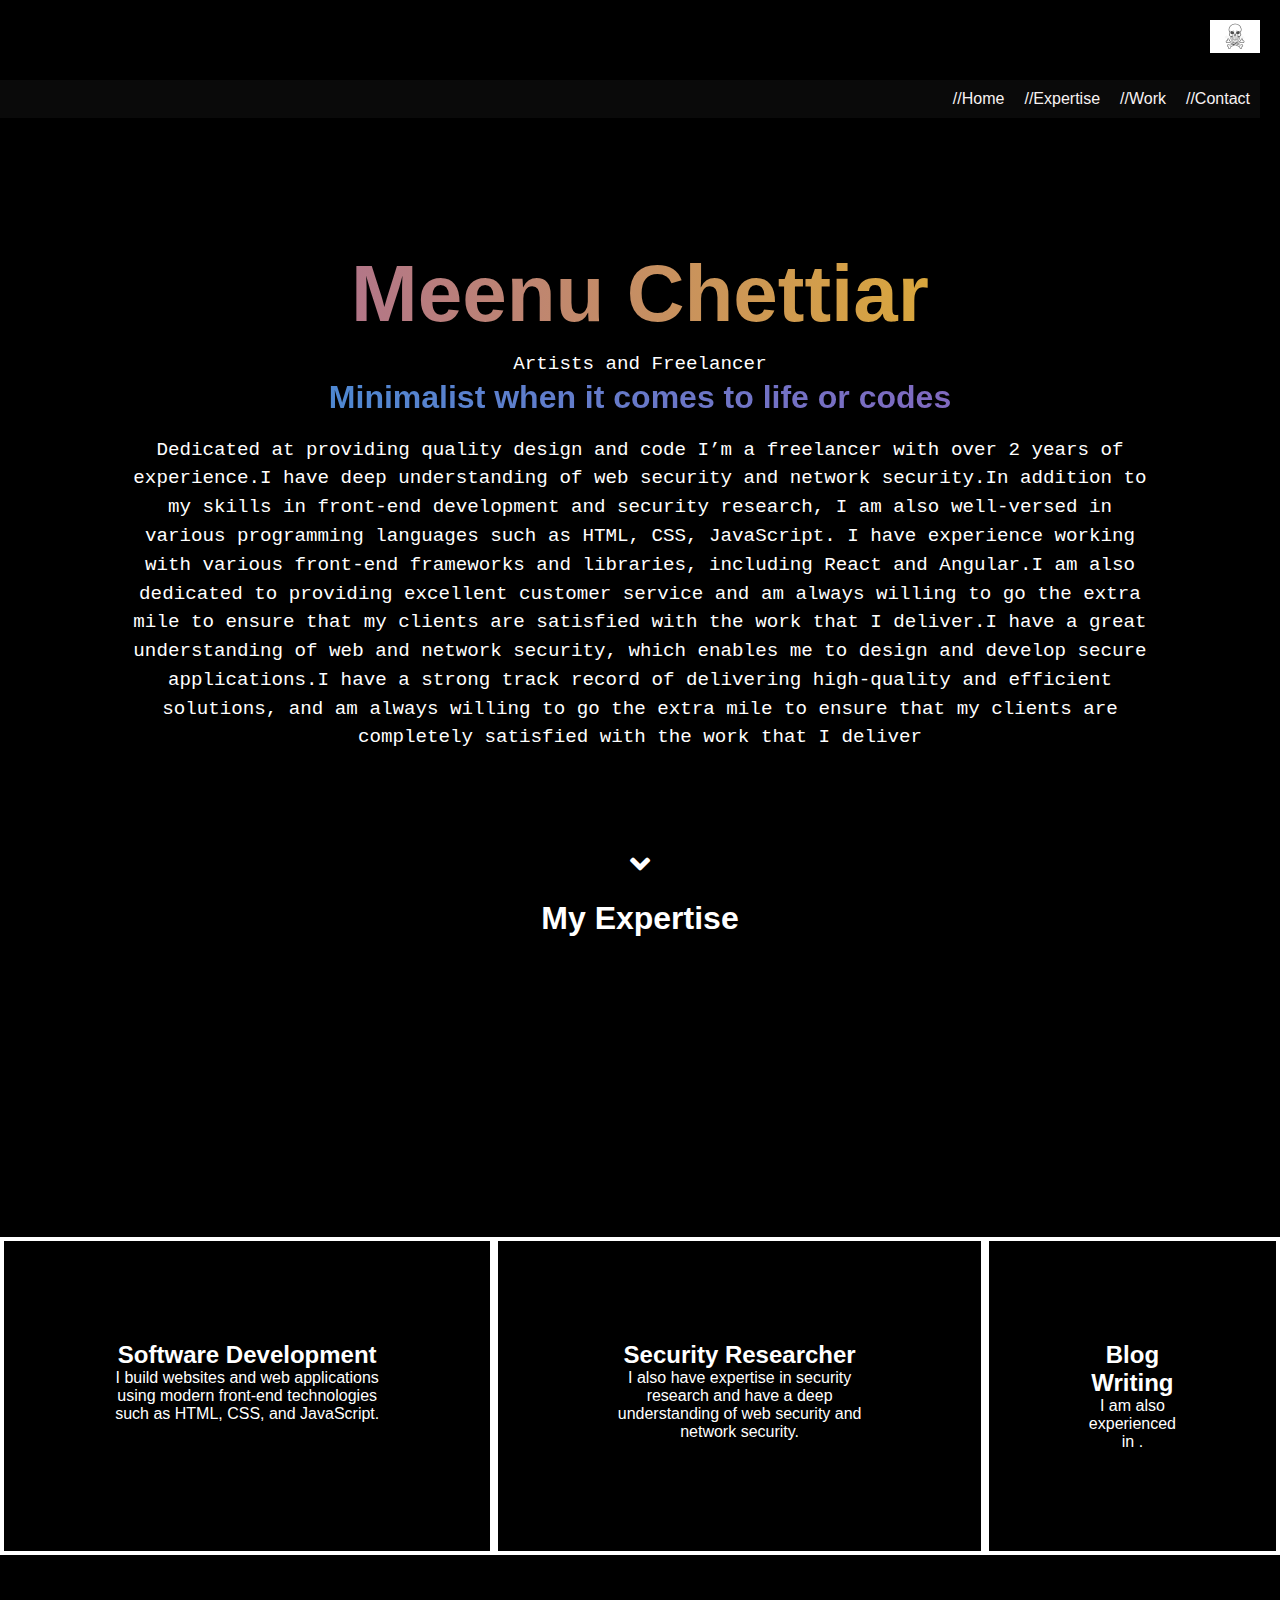
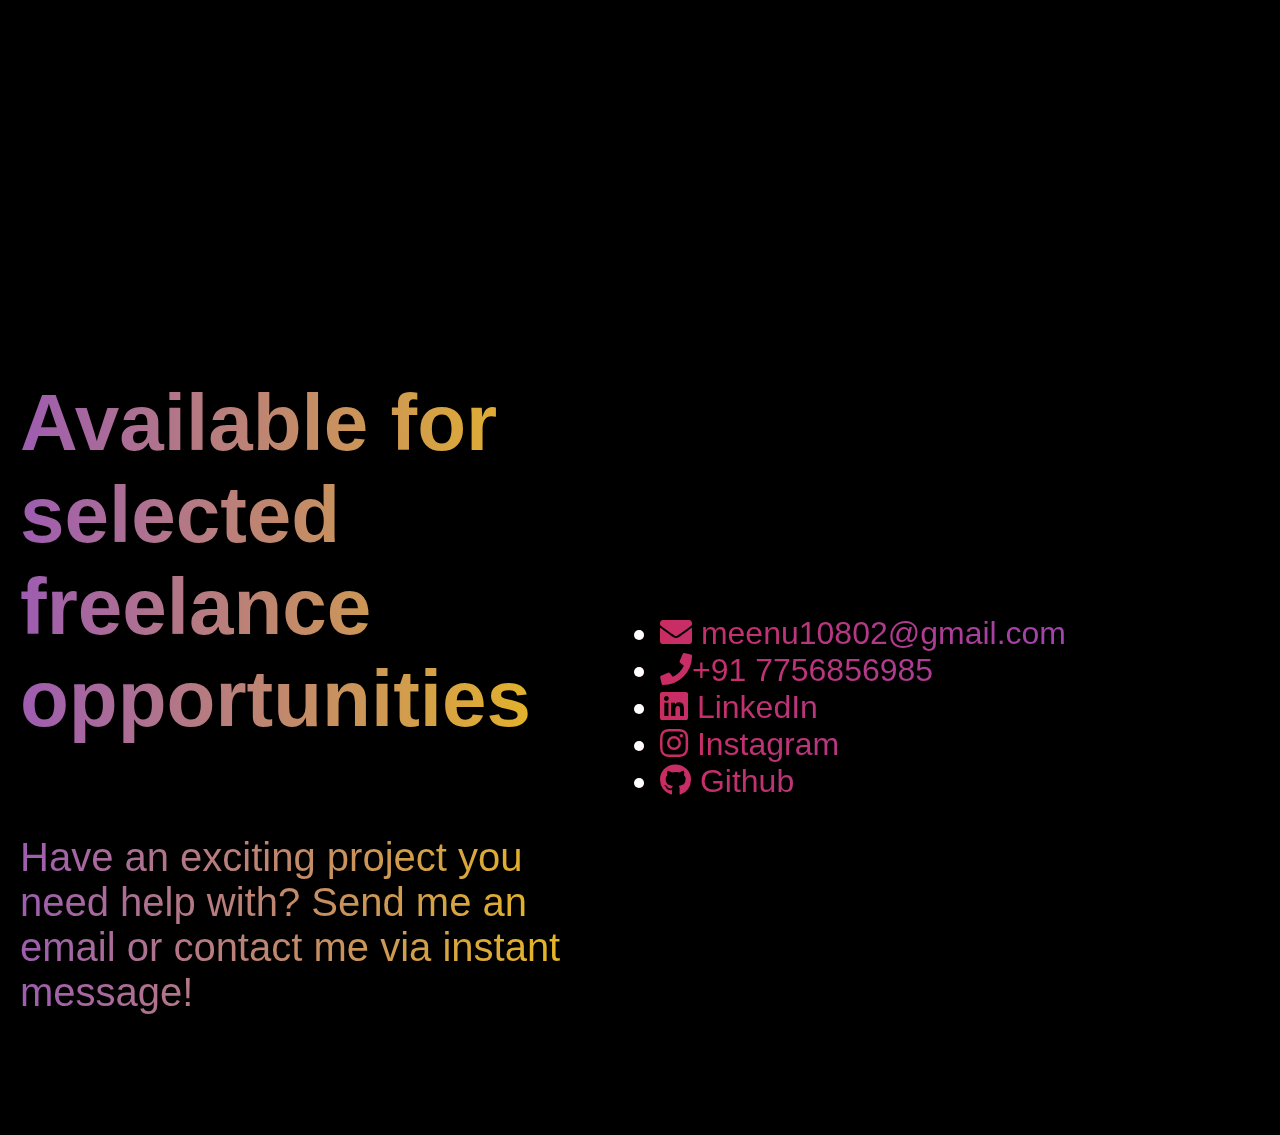
==== index.html @ 860223d9 "Add files via upload" ====
<!DOCTYPE html>
<html>
<head>
    <title>Home</title>
    <link rel="stylesheet" href="app.css">
   
</head>
<body>
    <header>
       
<div class="home-section">
    <div class="logo">
        <a href="index.html">
            <img src="logo.jpg" alt="logo">
        </a>
    </div>
    <nav>
        <ul>
            <li><a href="index.html">//Home</a></li>
            <li><a href="expertise.html">//Expertise</a></li>
            <li><a href="work1.html">//Work</a></li>
            <li><a href="contact.html">//Contact</a></li>
            
        </ul>
    </nav>
    
    <div class="introduction">
        <h1>Meenu Chettiar</h1>
        <p>Artists and Freelancer</p>
        <h2>Minimalist when it comes to life or codes</h2>
        <p>Dedicated at providing quality design and code

            I’m a freelancer with over 2 years of experience.I have deep understanding 
            of web security and network security.In addition to my skills in front-end
             development and security research, I am also well-versed in various programming 
             languages such as HTML, CSS, JavaScript. I have experience working with various 
             front-end frameworks and libraries, including React and Angular.I am also dedicated to providing
              excellent customer service and am always willing to go the extra mile to ensure that my 
              clients are satisfied with the work that I deliver.I have a great understanding of web and 
              network security, which enables me to design and develop secure applications.I have a strong 
              track record of delivering high-quality and efficient solutions, and am always willing to go the
               extra mile to ensure that my clients are completely satisfied with the work that I deliver</p>
        
    </div>
    <div class="scroll-down">
        <i class="fa fa-angle-down fa-2x" aria-hidden="true"></i>
    </div>
</div>


<h1><center> My Expertise</center></h1>
            
                
                <div class="expertise-section">
                    <div class="expertise-box">
                        <h2 class="software">Software Development</h2>
                        <p>I build websites and web applications using modern front-end technologies such as HTML, CSS, and JavaScript.</p>
                    </div>
                    <div class="expertise-box">
                        <h2 class="security">Security Researcher</h2>
                        <p>I also have expertise in security research and have a deep understanding of web security and network security.</p>
                    </div>
                    <div class="expertise-box">
                        <h2 class="flutter">Blog Writing</h2>
                        <p>I am also experienced in .</p>
                    </div>
                </div>
               
                <div class="contact-section">
                    <link rel="stylesheet" href="app.css">
                    <link href="https://cdnjs.cloudflare.com/ajax/libs/font-awesome/5.15.1/css/all.min.css" rel="stylesheet" >
                    <div class="left-section">
                     <h1>Available for selected freelance opportunities&nbsp;</h1>
                
                       <br>
                
                
                
                
                       <br>
                
                        <p>Have an exciting project you need help with? Send me an email or contact me via instant message!</p>
                <br>
                
                
                
                        
                <br>  </div>
                
                <div class="right-section">
                    
                    <br>
                    
                
                
                
                
                
                
                    <br>
                
                
                
                
                
                
                
                
                
                    <br>
                
                
                <br>
                
                
                    <ul>
                        <li><i class="fas fa-envelope"></i> meenu10802@gmail.com</a></li>
                        <li><i class="fas fa-phone"></i>+91 7756856985</a></li>
                       
                        <li><a href="https://www.linkedin.com/in/meenu-chettiar/"><i class="fab fa-linkedin"></i> LinkedIn</a></li>
                        <li><a href="https://www.instagram.com/the_tomboym/"><i class="fab fa-instagram"></i> Instagram</a></li>
                        <li><a href="https://github.com/meenu10802"><i class="fab fa-github"></i> Github</a></li>
                    </ul>
                </div>
---- app.css ----
* {
    margin: 0;
    padding: 0;
    box-sizing: border-box;
}

body {
    font-family: Arial, sans-serif;
    background-color: black;
    color: white;
}

.home-section {
    display: flex;
    flex-wrap: wrap;
    align-items: center;
    justify-content: center;
    height: 100vh;
}

.logo {
    position: absolute;
    top: 20px;
    right: 20px;
}

img {
    width: 50px;
}
/*Navigation Bar */
nav {
    position: absolute;
    top: 80px;
    right: 20px;
    width: 100%;
    background-color: rgb(10, 10, 10);
    display: flex;
    justify-content: flex-end;
    align-items: center;
    padding: 10px;
}

nav ul {
    list-style: none;
    display: flex;
}

nav ul li {
    margin-left: 20px;
}

nav ul li a {
    text-decoration: none;
    color: rgb(249, 243, 243);
}
 /* Contents of the homepage*/   
.introduction {
    text-align: center;
    margin-top: 100px;
}

.introduction h1 {
    font-size: 5em;
    margin-bottom: 10px;
    background: linear-gradient(to right, #9b59b6, #f1c40f);
    -webkit-background-clip: text;
    -webkit-text-fill-color: transparent;
}

.introduction h2 {
    font-size: 2em;
    margin-bottom: 20px;
    background: linear-gradient(to right, #3498db, #9b59b6);
    -webkit-background-clip: text;
    -webkit-text-fill-color: transparent;
}

.introduction p {
    font-size: 1.2em;
    line-height: 1.5;
    width: 80%;
    margin: 0 auto;
    text-align: center;
    font-family: 'Courier New', monospace;
}
/* scroll down button*/
.scroll-down {
    position: absolute;
    bottom: 20px;
    left: 50%;
    transform: translateX(-50%);
    animation: rotate 2s infinite;
}
/*roatate jo ki abhi nahi ho raha */
@keyframes rotate {
    from {
        transform: rotate(0deg);
    }
    to {
        transform: rotate(360deg);
    }
}
.scroll-container {
    position: fixed;
    bottom: 20px;
    left: 50%;
    transform: translateX(-50%);
}

.scroll-button {
    display: block;
    width: 50px;
    height: 50px;
    background-color: rgb(238, 41, 6);
    color: #fff;
    text-align: center;
    line-height: 50px;
    border-radius: 50%;
    box-shadow: 0 0 10px rgba(134, 117, 117, 0.5);
    animation: jump 1s infinite;
}

.scroll-button i {
    font-size: 24px;
}

@keyframes jump {
    0% {
        transform: translateY(0);
    }
    50% {
        transform: translateY(-10px);
    }
    100% {
        transform: translateY(0);
    }
}
.arrow-down {
    width: 0;
    height: 0;
    border-left: 20px solid transparent;
    border-right: 20px solid transparent;
    border-top: 20px solid white;
    display: inline-block;
    margin: 0 auto;
}
/*Expertise */
.expertise-section {
    display: flex;
    flex-wrap: nowrap;
    justify-content: space-between;
    margin: 300px auto;
}
/*Create the box */
.expertise-box {
    border: 4px solid;
    padding: 100px;
    text-align: center;
    box-sizing: border-box;
}
/*3 boxes*/
.expertise-box:nth-of-type(1) h3 {
    border-color: pink;
}

.expertise-box:nth-of-type(2) h3 {
    border-color: blue;
}

.expertise-box:nth-of-type(3) h3 {
    border-color: orange;
}

h3 span {
    color: pink;
}

  

.contact-section {
    display: flex;
}

.left-section {
    width: 50%;
    background-color: black;
    color: white;
    padding: 20px;
    margin-top: 8%;
    font-size: 2.5em;
    margin-bottom: 10px;
    background: linear-gradient(to right, #9b59b6, #f1c40f);
    -webkit-background-clip: text;
    -webkit-text-fill-color: transparent;
}
.right-section {
    width: 50%;
    background-color: black;
    color: white;
    padding: 20px;
    margin-top: 15%;
    font-size: 2em;
    margin-bottom: 10px;
    background: linear-gradient(to right, #cc2b5e, #8953d5);
    -webkit-background-clip: text;
    -webkit-text-fill-color: transparent;
}
/* In your CSS file */
nav {
    /* Navbar styles here */
    border-bottom: 1px solid #000; /* Add a border to the bottom of the navbar */
}
---- app.css ----
* {
    margin: 0;
    padding: 0;
    box-sizing: border-box;
}

body {
    font-family: Arial, sans-serif;
    background-color: black;
    color: white;
}

.home-section {
    display: flex;
    flex-wrap: wrap;
    align-items: center;
    justify-content: center;
    height: 100vh;
}

.logo {
    position: absolute;
    top: 20px;
    right: 20px;
}

img {
    width: 50px;
}
/*Navigation Bar */
nav {
    position: absolute;
    top: 80px;
    right: 20px;
    width: 100%;
    background-color: rgb(10, 10, 10);
    display: flex;
    justify-content: flex-end;
    align-items: center;
    padding: 10px;
}

nav ul {
    list-style: none;
    display: flex;
}

nav ul li {
    margin-left: 20px;
}

nav ul li a {
    text-decoration: none;
    color: rgb(249, 243, 243);
}
 /* Contents of the homepage*/   
.introduction {
    text-align: center;
    margin-top: 100px;
}

.introduction h1 {
    font-size: 5em;
    margin-bottom: 10px;
    background: linear-gradient(to right, #9b59b6, #f1c40f);
    -webkit-background-clip: text;
    -webkit-text-fill-color: transparent;
}

.introduction h2 {
    font-size: 2em;
    margin-bottom: 20px;
    background: linear-gradient(to right, #3498db, #9b59b6);
    -webkit-background-clip: text;
    -webkit-text-fill-color: transparent;
}

.introduction p {
    font-size: 1.2em;
    line-height: 1.5;
    width: 80%;
    margin: 0 auto;
    text-align: center;
    font-family: 'Courier New', monospace;
}
/* scroll down button*/
.scroll-down {
    position: absolute;
    bottom: 20px;
    left: 50%;
    transform: translateX(-50%);
    animation: rotate 2s infinite;
}
/*roatate jo ki abhi nahi ho raha */
@keyframes rotate {
    from {
        transform: rotate(0deg);
    }
    to {
        transform: rotate(360deg);
    }
}
.scroll-container {
    position: fixed;
    bottom: 20px;
    left: 50%;
    transform: translateX(-50%);
}

.scroll-button {
    display: block;
    width: 50px;
    height: 50px;
    background-color: rgb(238, 41, 6);
    color: #fff;
    text-align: center;
    line-height: 50px;
    border-radius: 50%;
    box-shadow: 0 0 10px rgba(134, 117, 117, 0.5);
    animation: jump 1s infinite;
}

.scroll-button i {
    font-size: 24px;
}

@keyframes jump {
    0% {
        transform: translateY(0);
    }
    50% {
        transform: translateY(-10px);
    }
    100% {
        transform: translateY(0);
    }
}
.arrow-down {
    width: 0;
    height: 0;
    border-left: 20px solid transparent;
    border-right: 20px solid transparent;
    border-top: 20px solid white;
    display: inline-block;
    margin: 0 auto;
}
/*Expertise */
.expertise-section {
    display: flex;
    flex-wrap: nowrap;
    justify-content: space-between;
    margin: 300px auto;
}
/*Create the box */
.expertise-box {
    border: 4px solid;
    padding: 100px;
    text-align: center;
    box-sizing: border-box;
}
/*3 boxes*/
.expertise-box:nth-of-type(1) h3 {
    border-color: pink;
}

.expertise-box:nth-of-type(2) h3 {
    border-color: blue;
}

.expertise-box:nth-of-type(3) h3 {
    border-color: orange;
}

h3 span {
    color: pink;
}

  

.contact-section {
    display: flex;
}

.left-section {
    width: 50%;
    background-color: black;
    color: white;
    padding: 20px;
    margin-top: 8%;
    font-size: 2.5em;
    margin-bottom: 10px;
    background: linear-gradient(to right, #9b59b6, #f1c40f);
    -webkit-background-clip: text;
    -webkit-text-fill-color: transparent;
}
.right-section {
    width: 50%;
    background-color: black;
    color: white;
    padding: 20px;
    margin-top: 15%;
    font-size: 2em;
    margin-bottom: 10px;
    background: linear-gradient(to right, #cc2b5e, #8953d5);
    -webkit-background-clip: text;
    -webkit-text-fill-color: transparent;
}
/* In your CSS file */
nav {
    /* Navbar styles here */
    border-bottom: 1px solid #000; /* Add a border to the bottom of the navbar */
}
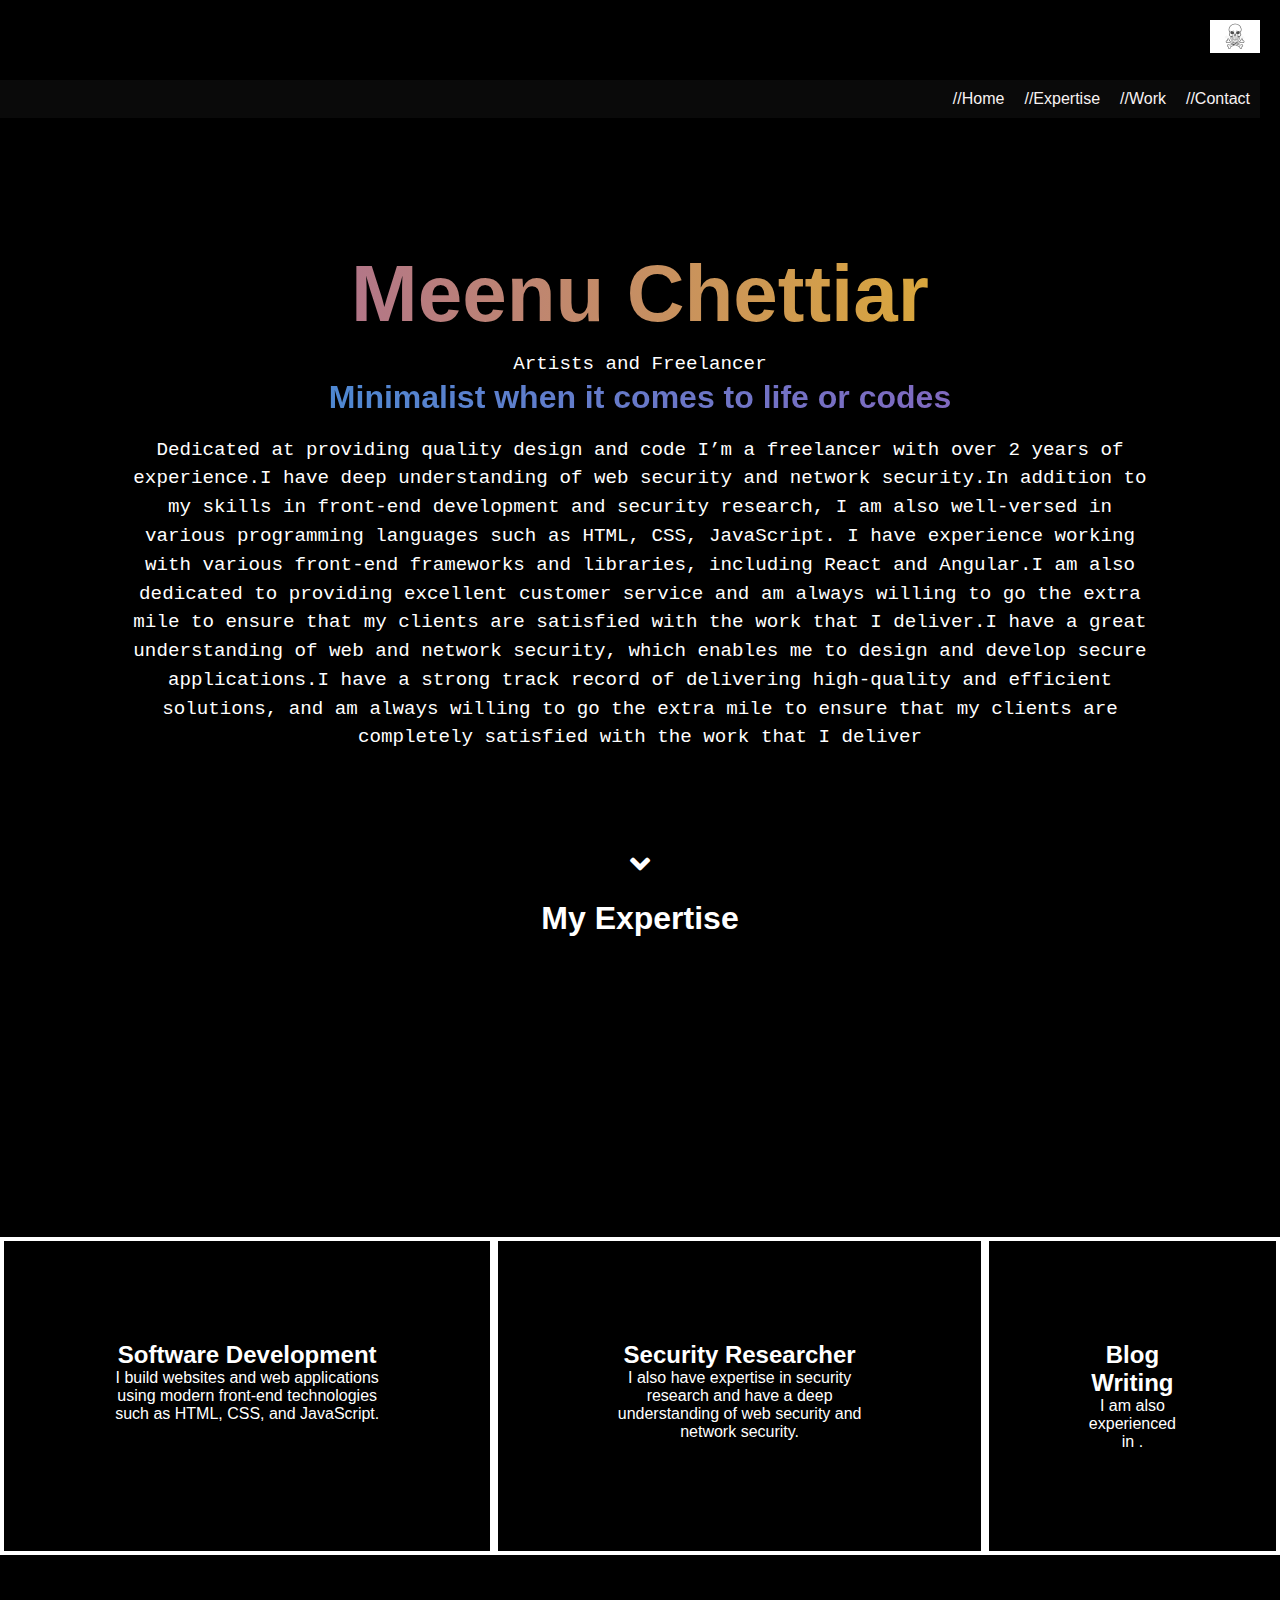
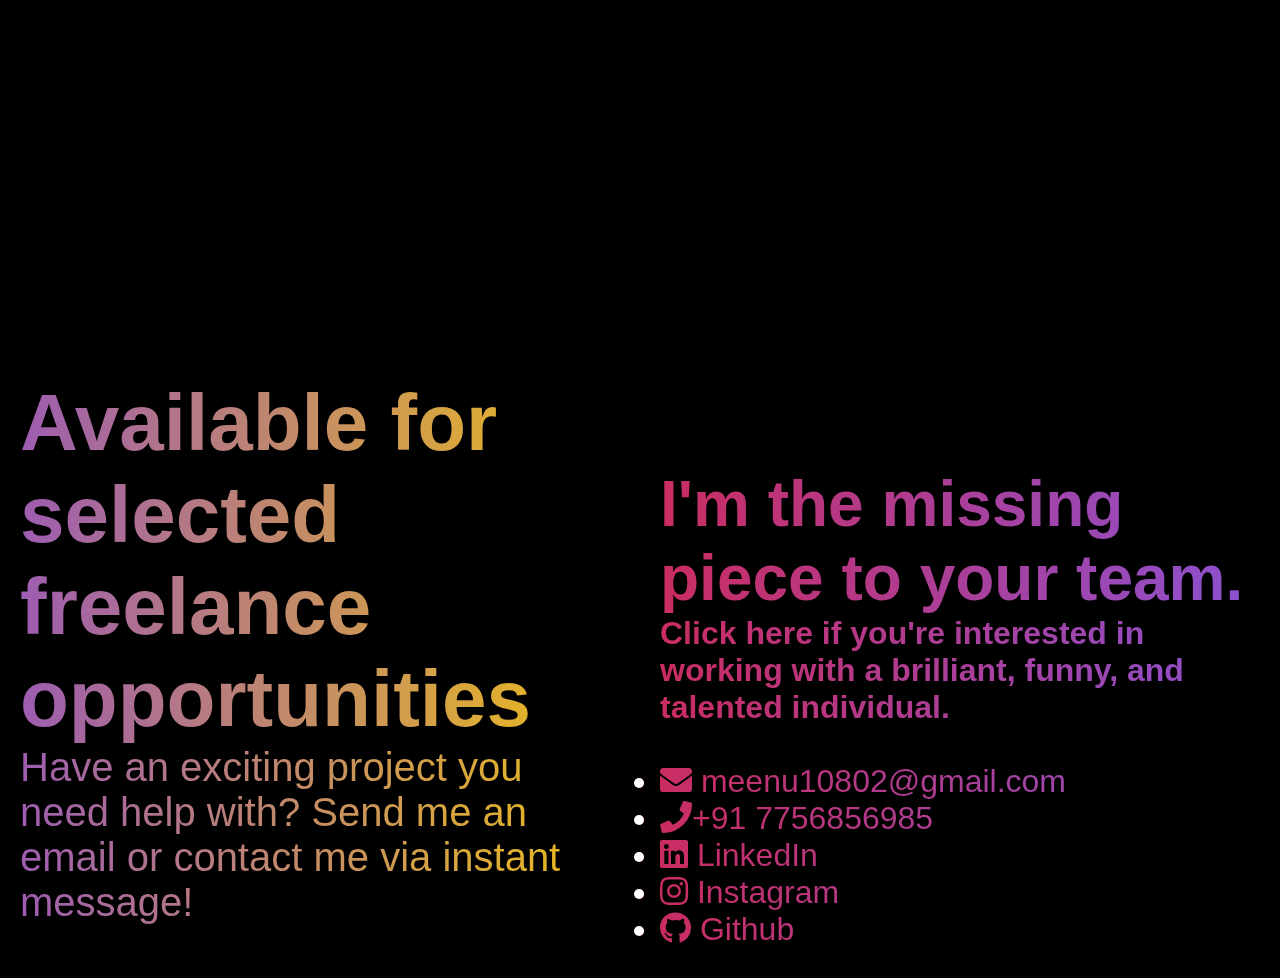
==== commit e3220926: "Update index.html" ====
--- a/index.html
+++ b/index.html
@@ -72,44 +72,33 @@
                     <div class="left-section">
                      <h1>Available for selected freelance opportunities&nbsp;</h1>
                 
-                       <br>
                 
                 
-                
-                
-                       <br>
-                
                         <p>Have an exciting project you need help with? Send me an email or contact me via instant message!</p>
-                <br>
-                
-                
-                
-                        
-                <br>  </div>
+               </div>
                 
                 <div class="right-section">
                     
-                    <br>
-                    
-                
-                
-                
-                
-                
-                
-                    <br>
-                
-                
-                
-                
-                
-                
-                
-                
-                
-                    <br>
-                
-                
+                    <style>
+                        #resume-sections {
+                          display: none; /* Initially hide the resume sections */
+                        }
+                      </style>
+                      <script>
+                        function unlockResumeSections() {
+                          document.getElementById('resume-sections').style.display = 'block';
+                        }
+                      </script>
+                    </head>
+                    <body>
+                      <h1>I'm the missing piece to your team.</h1>
+                      
+                      <p></p>
+                      
+                      
+                      <h4><a href=" https://drive.google.com/file/d/1a55GAJeIXKdyok6TRGJGsuYYJZgdCJNc/view?usp=drive_link">Click here if you're interested in working with a brilliant, funny, and talented individual.</a></h4>
+                     
+                     
                 <br>
                 
                 
@@ -121,4 +110,7 @@
                         <li><a href="https://www.instagram.com/the_tomboym/"><i class="fab fa-instagram"></i> Instagram</a></li>
                         <li><a href="https://github.com/meenu10802"><i class="fab fa-github"></i> Github</a></li>
                     </ul>
-                </div>+                </div>
+            </header>
+        </body>
+        </html>
